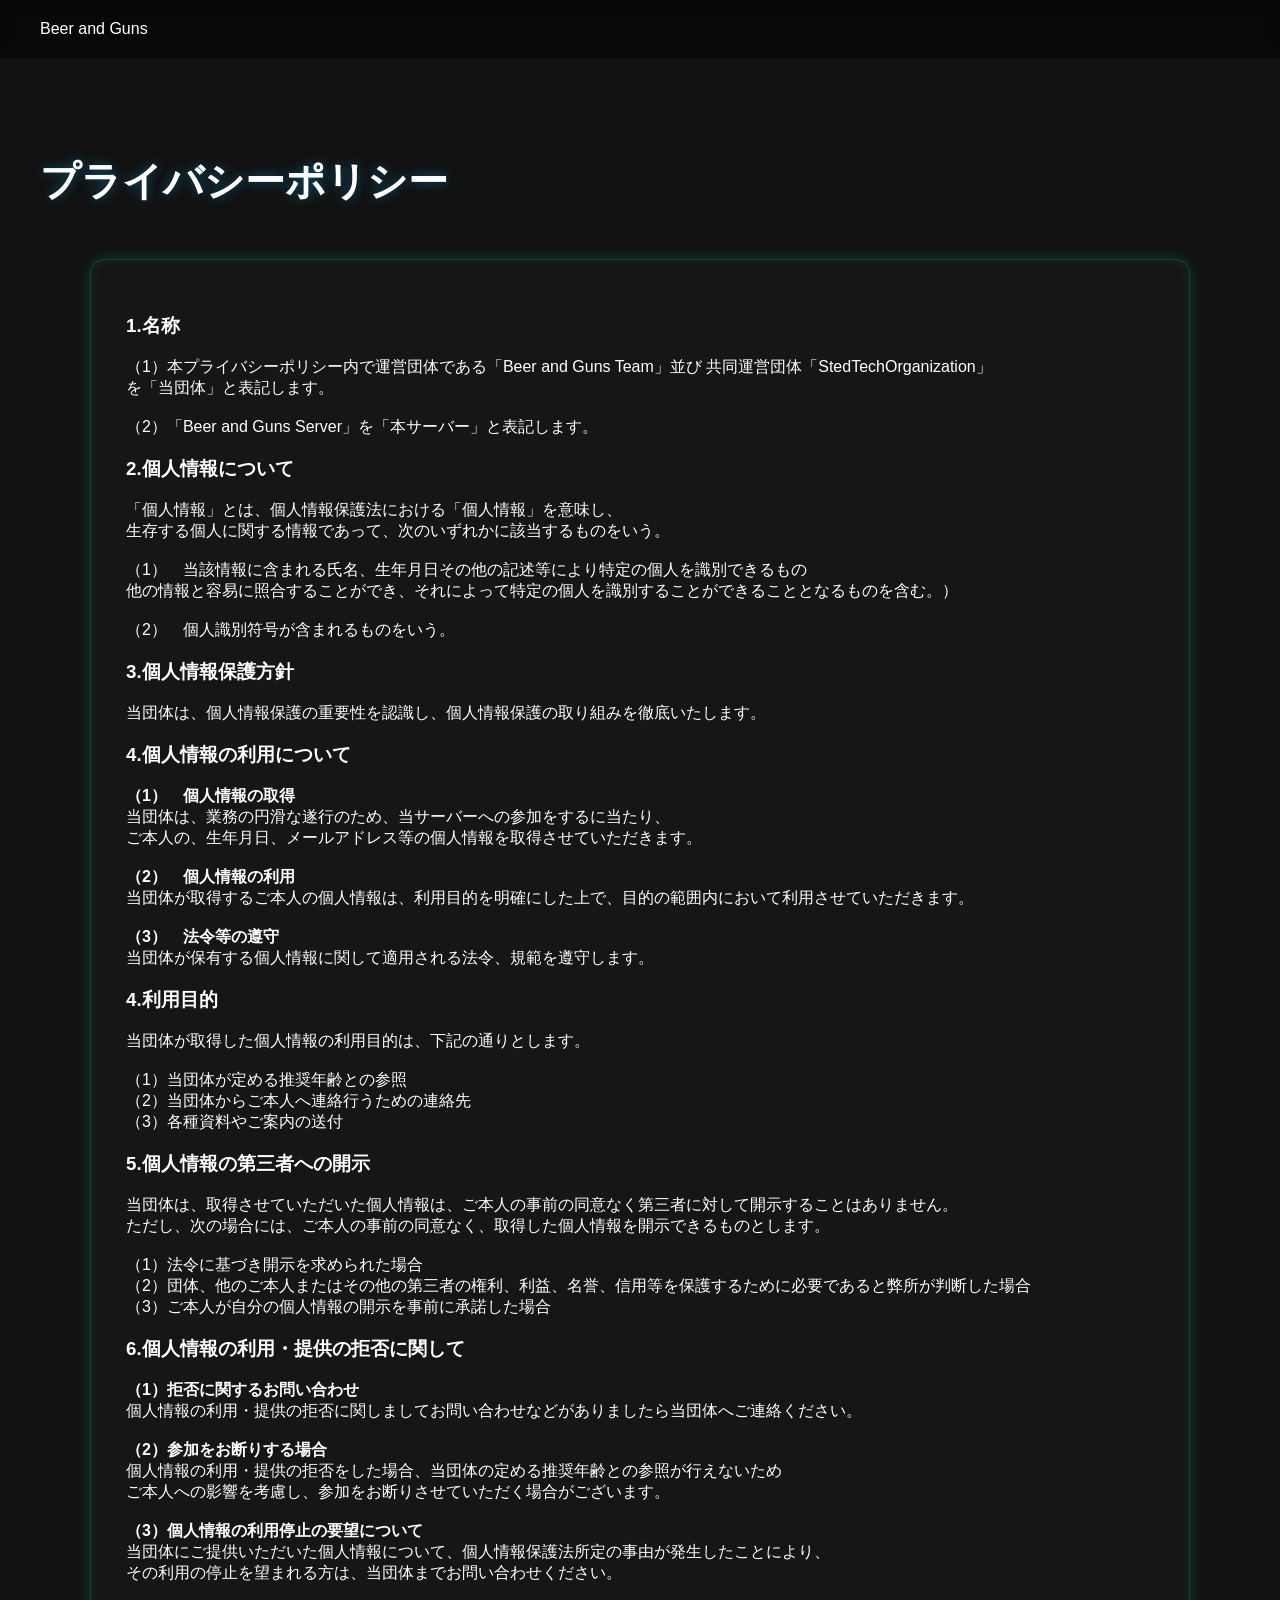
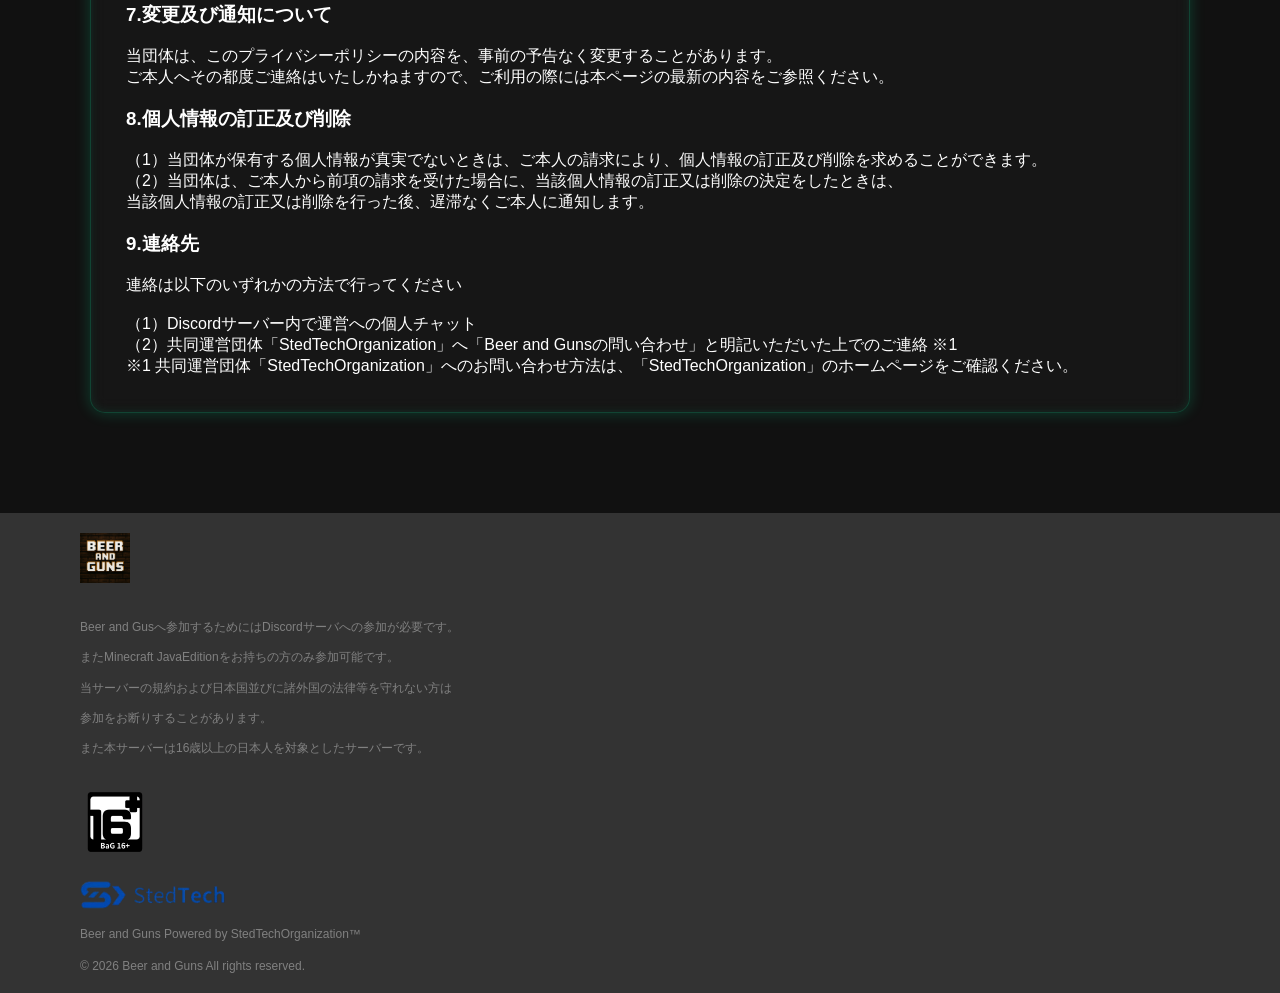
==== law/index.html @ bf2b326d "law" ====
<!DOCTYPE html>
<html lang="ja">
<head>
    <meta charset="UTF-8" />
    <meta name="viewport" content="width=device-width, initial-scale=1.0" />
    <title>Beer and Guns</title>
    <link rel="stylesheet" href="style.css" />
    <link rel="icon" href="img/logo/beg.jpg" />
</head>
<body>

    <!-- NAVBAR -->
    <nav class="navbar">
        <div class="logo">Beer and Guns</div>
    </nav>
    <br><br><br>
    <!-- FEATURES -->
    <section id="features" class="features">
        <h2>プライバシーポリシー</h2>
        <div class="feature-grid">

            <div class="feature-card">
                <br>
                <h3>1.名称</h3>
                <br>
                <p>（1）本プライバシーポリシー内で運営団体である「Beer and Guns Team」並び 共同運営団体「StedTechOrganization」</p>
                <p>を「当団体」と表記します。</p>
                <br>
                <p>（2）「Beer and Guns Server」を「本サーバー」と表記します。</p>
                <br>
                <h3>2.個人情報について</h3>
                <br>
                <p>「個人情報」とは、個人情報保護法における「個人情報」を意味し、</p>
                <p>生存する個人に関する情報であって、次のいずれかに該当するものをいう。</p>
                <br>
                <p>（1）　当該情報に含まれる氏名、生年月日その他の記述等により特定の個人を識別できるもの</p>
                <p>他の情報と容易に照合することができ、それによって特定の個人を識別することができることとなるものを含む。）</p>
                <br>
                <p>（2）　個人識別符号が含まれるものをいう。</p>
                <br>
                <h3>3.個人情報保護方針</h3>
                <br>
                <p>当団体は、個人情報保護の重要性を認識し、個人情報保護の取り組みを徹底いたします。</p>
                <br>
                <h3>4.個人情報の利用について</h3>
                <br>
                <h4>（1）　個人情報の取得</h4>
                <p>当団体は、業務の円滑な遂行のため、当サーバーへの参加をするに当たり、</p>
                <p>ご本人の、生年月日、メールアドレス等の個人情報を取得させていただきます。</p>
                <br>
                <h4>（2）　個人情報の利用</h4>
                <p>当団体が取得するご本人の個人情報は、利用目的を明確にした上で、目的の範囲内において利用させていただきます。</p>
                <br>
                <h4>（3）　法令等の遵守</h4>
                <p>当団体が保有する個人情報に関して適用される法令、規範を遵守します。</p>
                <br>
                <h3>4.利用目的</h3>
                <br>
                <p>当団体が取得した個人情報の利用目的は、下記の通りとします。</p>
                <br>
                <p>（1）当団体が定める推奨年齢との参照</p>
                <p>（2）当団体からご本人へ連絡行うための連絡先</p>
                <p>（3）各種資料やご案内の送付</p>
                <br>
                <h3>5.個人情報の第三者への開示</h3>
                <br>
                <p>当団体は、取得させていただいた個人情報は、ご本人の事前の同意なく第三者に対して開示することはありません。</p>
                <p>ただし、次の場合には、ご本人の事前の同意なく、取得した個人情報を開示できるものとします。</p>
                <br>
                <p>（1）法令に基づき開示を求められた場合</p>
                <p>（2）団体、他のご本人またはその他の第三者の権利、利益、名誉、信用等を保護するために必要であると弊所が判断した場合</p>
                <p>（3）ご本人が自分の個人情報の開示を事前に承諾した場合</p>
                <br>
                <h3>6.個人情報の利用・提供の拒否に関して</h3>
                <br>
                <h4>（1）拒否に関するお問い合わせ</h4>
                <p>個人情報の利用・提供の拒否に関しましてお問い合わせなどがありましたら当団体へご連絡ください。</p>
                <br>
                <h4>（2）参加をお断りする場合</h4>
                <p>個人情報の利用・提供の拒否をした場合、当団体の定める推奨年齢との参照が行えないため</p>
                <p>ご本人への影響を考慮し、参加をお断りさせていただく場合がございます。</p>
                <br>
                <h4>（3）個人情報の利用停止の要望について</h4>
                <p>当団体にご提供いただいた個人情報について、個人情報保護法所定の事由が発生したことにより、</p>
                <p>その利用の停止を望まれる方は、当団体までお問い合わせください。</p>
                <br>
                <h3>7.変更及び通知について</h3>
                <br>
                <p>当団体は、このプライバシーポリシーの内容を、事前の予告なく変更することがあります。</p>
                <p>ご本人へその都度ご連絡はいたしかねますので、ご利用の際には本ページの最新の内容をご参照ください。</p>
                <br>
                <h3>8.個人情報の訂正及び削除</h3>
                <br>
                <p>（1）当団体が保有する個人情報が真実でないときは、ご本人の請求により、個人情報の訂正及び削除を求めることができます。</p>
                <p>（2）当団体は、ご本人から前項の請求を受けた場合に、当該個人情報の訂正又は削除の決定をしたときは、</p>
                <p>当該個人情報の訂正又は削除を行った後、遅滞なくご本人に通知します。</p>
                <br>
                <h3>9.連絡先</h3>
                <br>
                <p>連絡は以下のいずれかの方法で行ってください</p>
                <br>
                <p>（1）Discordサーバー内で運営への個人チャット</p>
                <p>（2）共同運営団体「StedTechOrganization」へ「Beer and Gunsの問い合わせ」と明記いただいた上でのご連絡 ※1</p>
                <p>※1 共同運営団体「StedTechOrganization」へのお問い合わせ方法は、「StedTechOrganization」のホームページをご確認ください。</p>
            </div>

            
        </div>
    </section>
    <!-- FOOTER -->
    <footer>
    <div class="footer-container">
        <img src="img/logo/beg.jpg" id="foot-img" alt="Logo">
        <nav class="footer-info">
            <br>
            <p class="footer-text">Beer and Gusへ参加するためにはDiscordサーバへの参加が必要です。</p>
            <p class="footer-text">またMinecraft JavaEditionをお持ちの方のみ参加可能です。</p>
            <p class="footer-text">当サーバーの規約および日本国並びに諸外国の法律等を守れない方は</p>
            <p class="footer-text">参加をお断りすることがあります。</p>
            <p class="footer-text">また本サーバーは16歳以上の日本人を対象としたサーバーです。</p>
        </nav>
        <br>
        <img src="img/16.png" id="foot16-img" alt="16+">
        <a href="https://stedtech-org.github.io/home"><img src="img/StedTech.png" id="sted-img" alt="Powered by StedTech"></a>
        <p class="footer-text">Beer and Guns Powered by StedTechOrganization™</p>
        <br>
        <p class="footer-text">&copy; 2026 Beer and Guns All rights reserved.</p>
    </div>
</footer>
    
    <script src="https://ajax.googleapis.com/ajax/libs/jquery/3.5.1/jquery.min.js"></script>
    <script src="js/index.js"></script>
    <script src="js/nav.js"></script>
</body>
</html>
---- law/style.css ----
/* ===== 全体 ===== */
* {
    margin: 0;
    padding: 0;
    box-sizing: border-box;
    font-family: "Inter", sans-serif;
}

body {
    background: #0e0e0e;
    color: #fff;
    overflow-x: hidden;
}

/* ===== NAVBAR ===== */
.navbar {
    position: fixed;
    top: 0;
    width: 100%;
    padding: 20px 40px;
    background: rgba(0, 0, 0, 0.4);
    backdrop-filter: blur(10px);
    display: flex;
    justify-content: space-between;
    z-index: 1000;
}

/* ===== FEATURES ===== */
.features {
    padding: 100px 40px;
    background: #111;
}

.features h2 {
    font-size: 2.5rem;
    margin-bottom: 50px;
    text-shadow: 0 0 12px rgba(0, 180, 255, 0.45);
}

/* グリッド */
.feature-grid {
    display: grid;
    grid-template-columns: repeat(1, 1fr);
    gap: 35px;
    max-width: 1100px;
    margin: auto;
}

/* カードデザイン（透過 × ネオンの軽いアクセント） */
.feature-card {
    background: rgba(25, 25, 25, 0.55);
    backdrop-filter: blur(6px);
    border-radius: 14px;
    padding: 35px;
    border: 1px solid rgba(0, 180, 255, 0.25);
    box-shadow: 0 0 18px rgba(0, 180, 255, 0.25),
                inset 0 0 10px rgba(0, 180, 255, 0.15);
    transition: 0.35s ease;
    opacity: 0;
    transform: translateY(30px);
}

/* ホバー */
.feature-card:hover {
    transform: translateY(-6px);
    box-shadow: 0 0 30px rgba(0, 180, 255, 0.35),
                0 0 70px rgba(0, 255, 170, 0.2);
    border-color: rgba(0, 255, 170, 0.35);
}

/* フェードインアニメ（読み込み時の登場） */
@keyframes featuresFade {
    0% { opacity: 0; transform: translateY(40px); }
    100% { opacity: 1; transform: translateY(0); }
}

/* 遅延アニメーション */
.features .feature-card:nth-child(1) { animation: featuresFade 0.8s ease forwards 0.1s; }
.features .feature-card:nth-child(2) { animation: featuresFade 0.8s ease forwards 0.25s; }
.features .feature-card:nth-child(3) { animation: featuresFade 0.8s ease forwards 0.4s; }
/* グラスカード風デザイン */
.feature-card {
    background: rgba(30, 30, 30, 0.45);
    backdrop-filter: blur(8px);
    border: 1px solid rgba(0, 255, 170, 0.2);
    box-shadow: 0 0 15px rgba(0, 255, 170, 0.2),
                inset 0 0 10px rgba(0, 255, 170, 0.1);
    padding: 35px;
    border-radius: 15px;
    transition: 0.4s ease;
    opacity: 0;
    transform: translateY(30px);
}

/* フェードインアニメーション */
@keyframes aboutFade {
    0% { opacity: 0; transform: translateY(40px); }
    100% { opacity: 1; transform: translateY(0); }
}
/* ===== FOOTER ===== */
        footer {
            background-color: #333;
            color: #fff;
        text-align: left;
        padding: 20px;
        width: 100%;
        position: relative;
        }

        .footer-container {
            display: flex;
            flex-direction: column;
            align-items: flex-start;
            justify-content: flex-start;
            padding-left: 30px; /* 左側に余白を追加 */
        }

        #foot-img {
            padding-left: 30px;
            width: 80px;
            margin-bottom: 10px;
        }
        #foot16-img {
            padding-left: 30px;
            width: 100px;
            margin-bottom: 10px;
        }
        .footer-nav {
            display: flex;
            flex-direction: column;
            gap: 5px;
            margin-bottom: 10px;
        }

        .footer-nav a {
            color: #ccc;
            text-decoration: none;
            font-size: 14px;
            display: block;
            padding-left: 30px; /* 各リンクにも少し余白を */
        }

        .footer-nav a:hover {
            text-decoration: underline;
            color: #fff;
        }
                /* 右カラム（説明文） */
        .footer-info {
            max-width: 450px;
            color: #ccc;
            font-size: 14px;
            line-height: 1.7;
        }

        .footer-info p {
            margin-bottom: 10px;
        }
        .footer-text {
            color: #808080;
            font-size: 12px;
            padding-left: 30px; /* 余白を統一 */

        }
        #sted-img{
            width: 200px;
            height: auto;
            padding-left: 10px;
        }
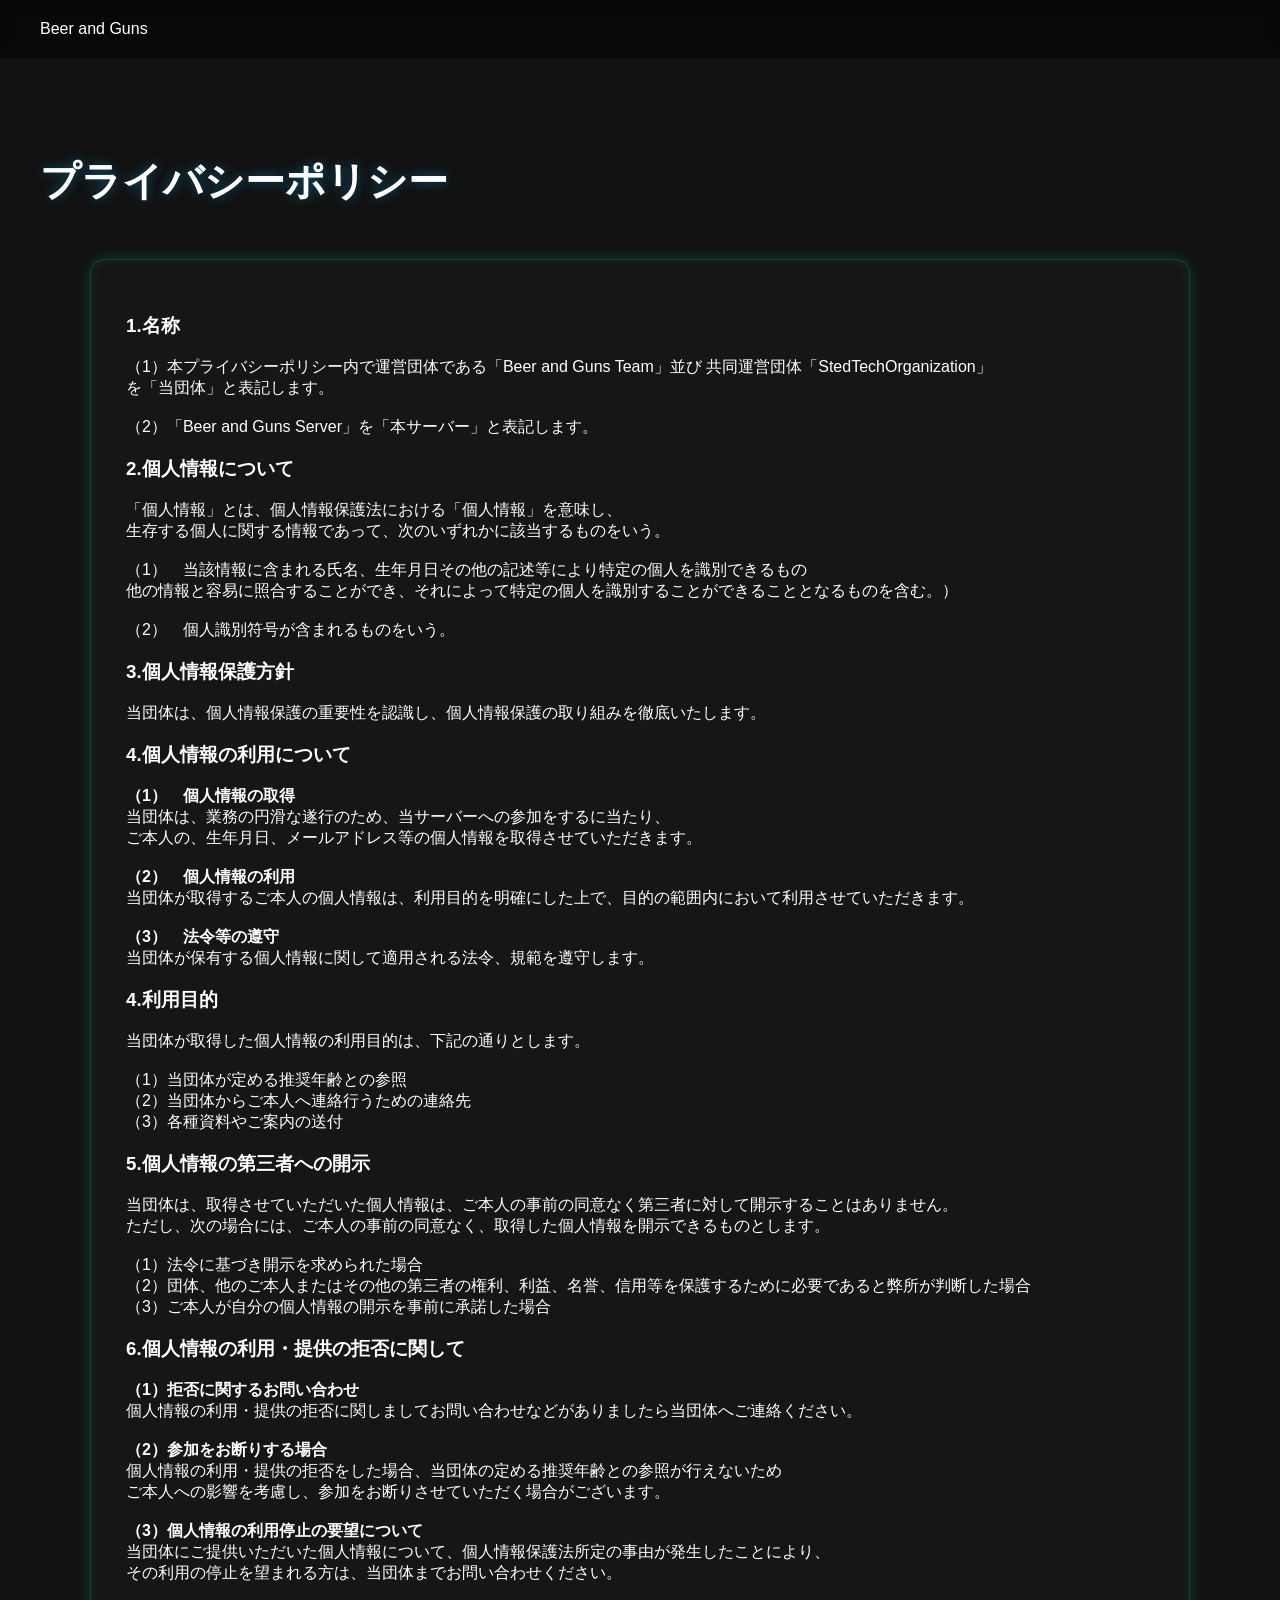
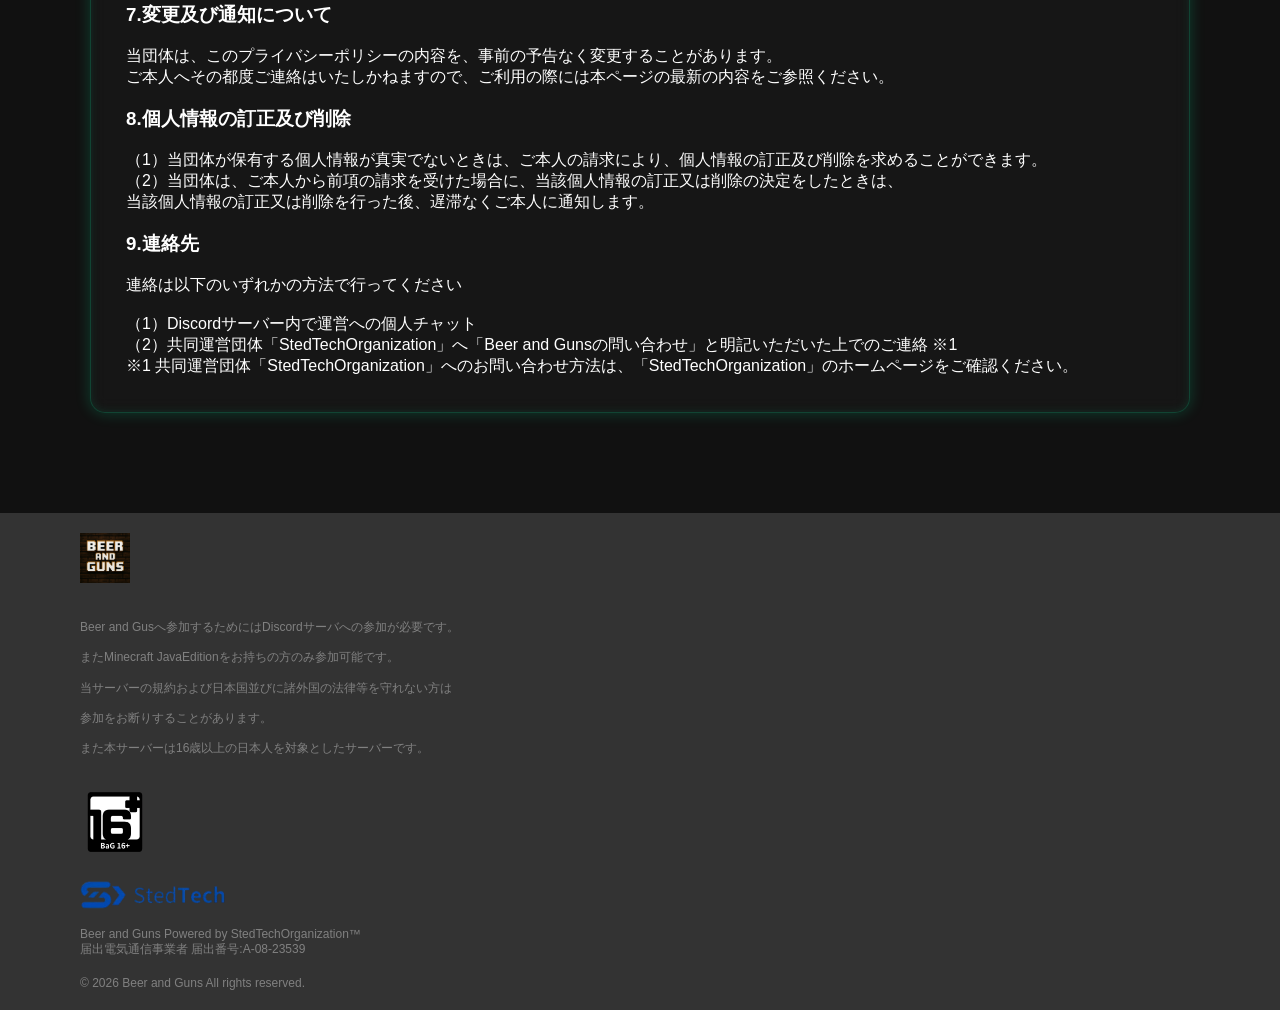
==== commit 50460c08: "fix video" ====
--- a/law/index.html
+++ b/law/index.html
@@ -123,6 +123,7 @@
         <img src="img/16.png" id="foot16-img" alt="16+">
         <a href="https://stedtech-org.github.io/home"><img src="img/StedTech.png" id="sted-img" alt="Powered by StedTech"></a>
         <p class="footer-text">Beer and Guns Powered by StedTechOrganization™</p>
+        <p class="footer-text">届出電気通信事業者 届出番号:A-08-23539</p>
         <br>
         <p class="footer-text">&copy; 2026 Beer and Guns All rights reserved.</p>
     </div>
